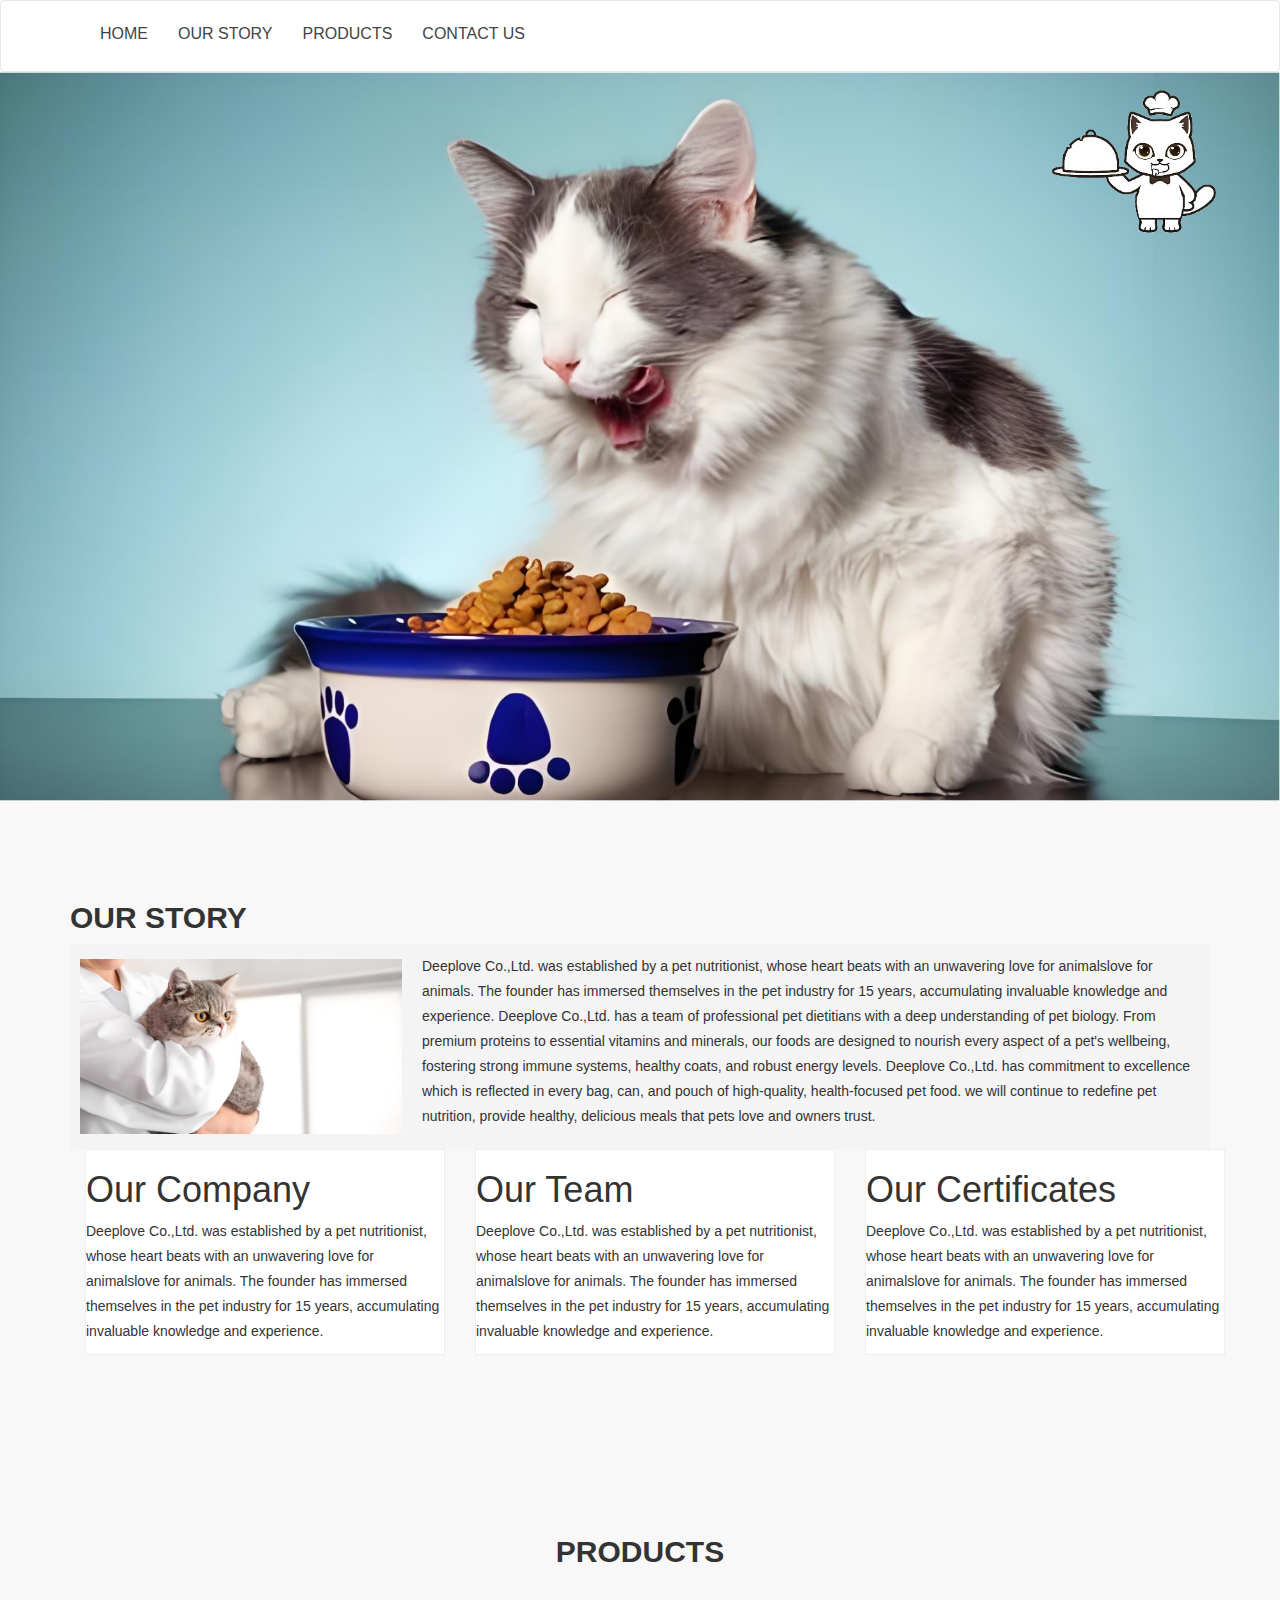
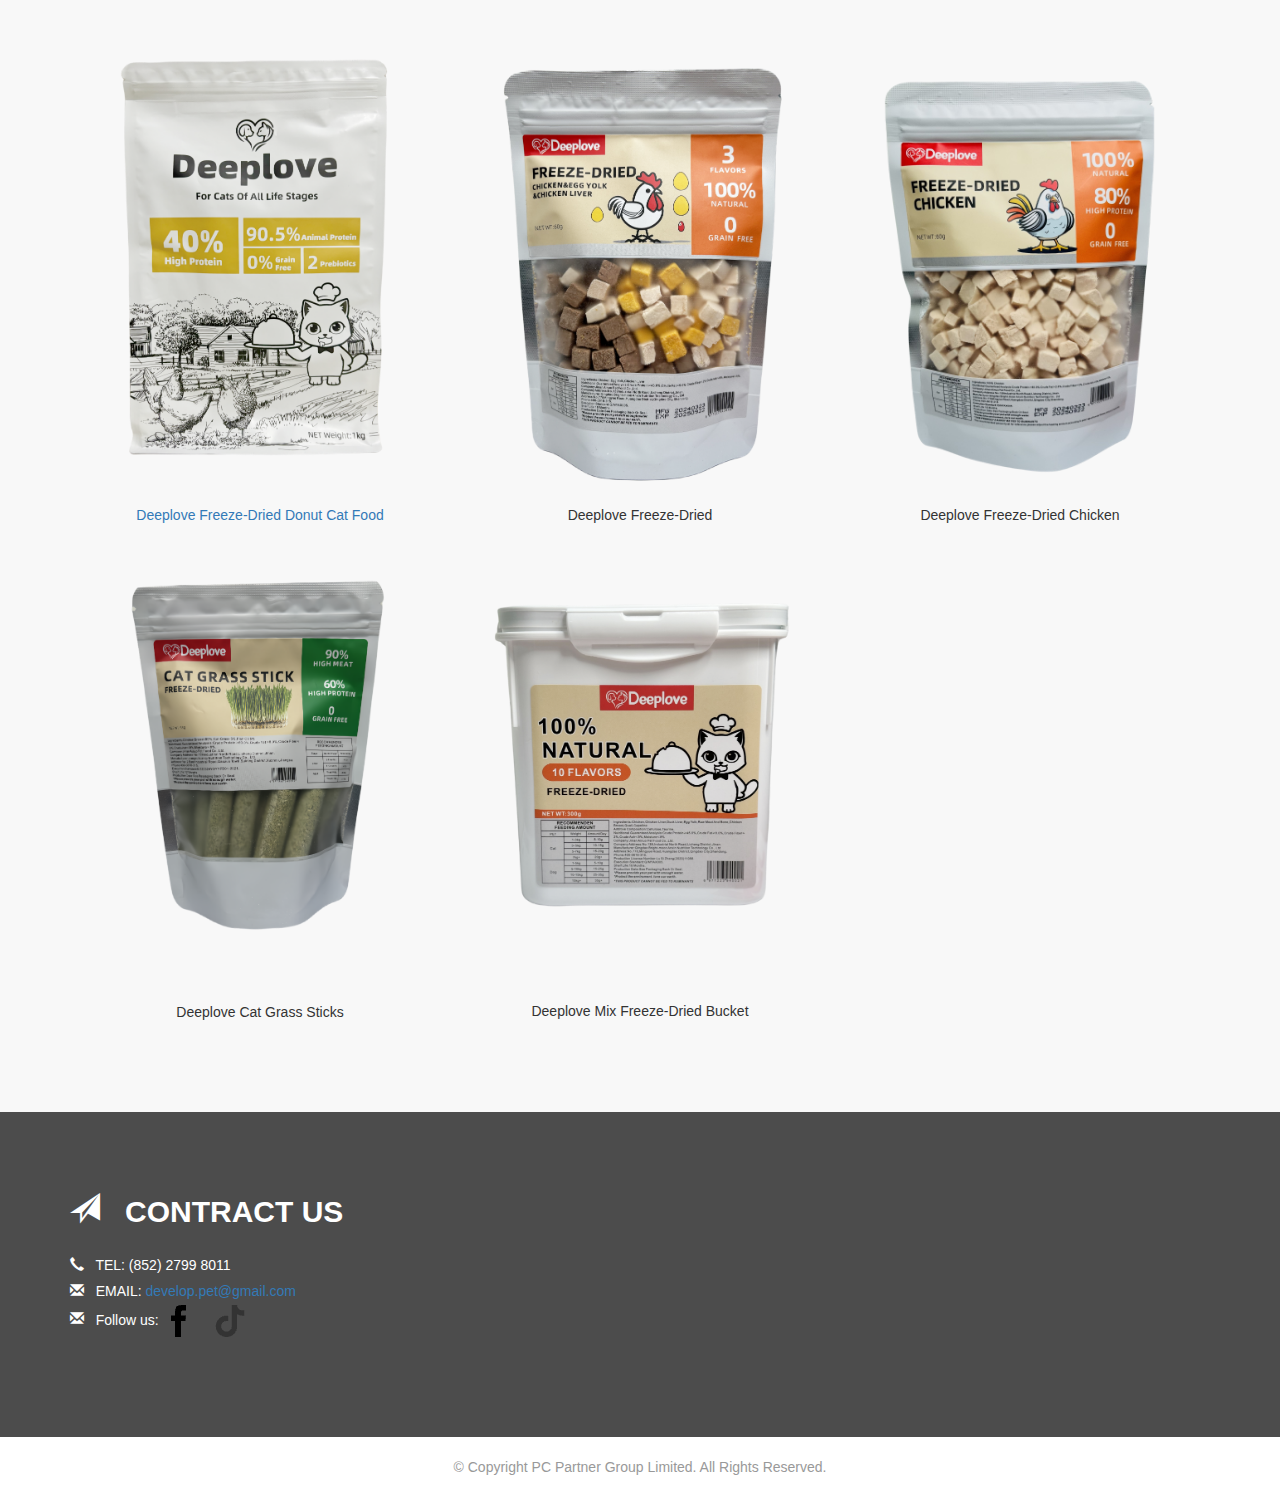
==== index.html @ 7c053e38 "Init Page" ====
<!DOCTYPE html><html lang="zh-TW"><head><title>PC Partner</title>
<meta name="keywords" content="PC Partner" />
<meta name="description" content="PC Partner" />
<meta http-equiv="content-language" content="zh-TW">
<meta http-equiv="Content-Type" content="text/html;charset=UTF-8" />
<meta name="viewport" content="width=device-width, initial-scale=1">
<link rel="stylesheet" href="css/bootstrap.min.css"/>
<link rel="stylesheet" href="css/bootstrap-xinqi.css"/>
<link rel="stylesheet" href="css/animate.css"/>
</head>
<style>
    table {
      width: 100%;
      background-color: #f4f4f4;
      border-collapse: collapse;
    }
    
    td {
      padding: 10px;
    }
    
    td:first-child {
      width: 30%;
      text-align: center;
    }
    
    td:last-child {
      width: 70%;
    }
    
    img {
      max-width: 100%;
      height: auto;
    }
  </style>
<body>
<!--导航-->
<nav class="navbar navbar-default">
    <div class="container">
        <div class="navbar-header">
            <button class="navbar-toggle" data-toggle="collapse" data-target=".navbar-collapse">
                <span class="icon-bar"></span>
                <span class="icon-bar"></span>
                <span class="icon-bar"></span>
            </button>
            <!-- <a href="" class="navbar-brand"><img alt="PC Partner Logo" width="200" height="70" src="images/xqb-logo.png" style="margin-right:20px;"></a> -->
        </div>
        <!--导航-->
        <div class="navbar-collapse collapse">
            <ul class="nav navbar-nav">
                <li><a href="#home">HOME</a></li>
                <li><a href="#html5">OUR STORY</a></li>
                <li><a href="#course">PRODUCTS</a></li>
                <li><a href="#contact">CONTACT US</a></li>
            </ul>
            <!-- <ul class="nav navbar-nav navbar-right">
                <li><a href="javascript:;">電話:(852) 2799 8011</a></li>
            </ul> -->
        </div>
        <!--导航-->
    </div>
</nav>
<!--导航-->

<!--home-->
<section id="home">
    <img src="images/banner.jpg" class="img-responsive" alt=""/>
<!-- <div class="jumbotron banner wow fadeInRight"><div class="container">
<h1>栢能集團有限公司</h1>
<p>栢能科技集團 1997 年於香港成立，並由一家初期少於 300 名員工的合約生產商，發展成現在擁有國際知名的自我品牌集團，並於海外多處設有分部。</p>
<p><a class="btn btn-success btn-lg" href="https://finance.yahoo.com/quote/1263.HK" role="button">PC PARTNER(1263.HK<span id="shijia"></span>)</a></p> -->
</div></div>
</section>
<!--home-->

<!--bbs-->
<!-- <section id="bbs">
    <div class="container">
        <div class="row wow fadeInUp" data-wow-duration="0.5s">
            <div class="col-md-4">
                <a href="javascript:;">
                    <img src="images/index-icon1.png" class="img-responsive" alt=""/>
                    <h3>20 多年的知識和經驗累積</h3>
                    <p>優質產品、創新設計、專業服務和實用的解決方案</p>
                </a>
            </div>
            <div class="col-md-4">
                <a href="javascript:;">
                    <img src="images/index-icon2.png" class="img-responsive" alt=""/>
                    <h3>端到端服務</h3>
                    <p>從提供產品規劃到售後服務，我們管理並加速所有生產流程</p>
                </a>
            </div>
            <div class="col-md-4">
                <a href="javascript:;">
                    <img src="images/index-icon3.png" class="img-responsive" alt=""/>
                    <h3>迅速支援</h3>
                    <p>在美洲、歐洲和亞太地區的重要城市皆設有辦事處</p>
                </a>
            </div>
        </div>
    </div>
</section> -->
<!--bbs-->

<!--html5-->
<section id="html5">
    <div class="container">
        <!-- <div class="col-md-7 wow fadeInLeft"> -->
            <h2>OUR STORY</h2>
            <table>
                <tr>
                  <td><img src="images/xcxyhs.png" alt="图片"></td>
                  <td><p>Deeplove Co.,Ltd. was established by a pet nutritionist, whose heart beats with an unwavering love for animalslove for animals. The founder has immersed themselves in the pet industry for 15 years, accumulating invaluable knowledge and experience.
                    Deeplove Co.,Ltd. has a team of professional pet dietitians with a deep understanding of pet biology. From premium proteins to essential vitamins and minerals, our foods are designed to nourish every aspect of a pet's wellbeing, fostering strong immune systems, healthy coats, and robust energy levels.
                    Deeplove Co.,Ltd. has commitment to excellence which is reflected in every bag, can, and pouch of high-quality, health-focused pet food. we will continue to redefine pet nutrition, provide healthy, delicious meals that pets love and owners trust.</p>
               </td>
                </tr>
              </table>

              <div class="container">
                <div class="row wow fadeIn" data-wow-delay="0.6s">
                    <div class="col-md-4">
                        <div class="course">
                            <h1>Our Company</h1>
                            <p> Deeplove Co.,Ltd. was established by a pet nutritionist, whose heart beats with an unwavering love for animalslove for animals. The founder has immersed themselves in the pet industry for 15 years, accumulating invaluable knowledge and experience.</p>
                            <!-- <img class="case-img" src="images/case1.png" data-src="images/case1-xcxcode.jpg" class="img-responsive" alt="消費電子產品" title="消費電子產品" /> -->
                        </div>
                    </div>
                    <div class="col-md-4">
                        <div class="course">
                            <h1>Our Team</h1>
                            <p> Deeplove Co.,Ltd. was established by a pet nutritionist, whose heart beats with an unwavering love for animalslove for animals. The founder has immersed themselves in the pet industry for 15 years, accumulating invaluable knowledge and experience.</p>
                            <!-- <img class="case-img" src="images/case1.png" data-src="images/case1-xcxcode.jpg" class="img-responsive" alt="消費電子產品" title="消費電子產品" /> -->
                        </div>
                    </div>
                    <div class="col-md-4">
                        <div class="course">
                            <h1>Our Certificates</h1>
                            <p> Deeplove Co.,Ltd. was established by a pet nutritionist, whose heart beats with an unwavering love for animalslove for animals. The founder has immersed themselves in the pet industry for 15 years, accumulating invaluable knowledge and experience.</p>
                            <!-- <img class="case-img" src="images/case1.png" data-src="images/case1-xcxcode.jpg" class="img-responsive" alt="消費電子產品" title="消費電子產品" /> -->
                        </div>
                    </div>
                
                </div>
            </div>
            <!-- <p> </p> -->
            <!-- <p><span class="glyphicon glyphicon-grain mai-icon"></span>1997年，栢能科技集團在香港成立<br>1998年，獲頒 ISO 9001 品質體系統認證<br>2006年，推出自我開發品牌 ZOTAC（索泰）圖像顯示卡</p>
            <p><span class="glyphicon glyphicon-grain mai-icon"></span>2011年，收購亞之傑（ASK）及萬利達（Manli）集團<br>2012年，於香港聯合交易所主板上市<br>2019年，在中國成立雲端運算的合資公司</p>
        </div> -->
        <!-- <div class="col-md-5 wow fadeInRight">
            <img src="images/xcxyhs.png" class="img-responsive" alt=""/>
        </div> -->
    </div>
</section>
<!--html5-->

<!--bootstrap-->
<section id="course">
    <div class="container wow fadeInUp">
        <div class="col-md-12">
            <h2>PRODUCTS</h2>
        </div>
        <div class="col-md-4">
            <a href="./deeplove.html">
                <img src="images/Deeplove.png" class="img-responsive" alt=""/>
                <p>Deeplove Freeze-Dried Donut Cat Food</p>
            </a>
        </div>
        <div class="col-md-4">
            <img src="images/Deeplove-100.png" class="img-responsive" alt=""/>
            <p>Deeplove Freeze-Dried</p>
        </div>
        <div class="col-md-4">
            <img src="images/Deeplove-80.png" class="img-responsive" alt=""/>
            <p>Deeplove Freeze-Dried Chicken</p>
        </div>
    </div>
    <div class="container wow fadeInUp">
        <div class="col-md-4">
            <img src="images/cat.png" class="img-responsive" alt=""/>
            <p>Deeplove Cat Grass Sticks</p>
        </div>
        <div class="col-md-4">
            <img src="images/natural.png" class="img-responsive" alt=""/>
            <p>Deeplove Mix Freeze-Dried Bucket</p>
        </div>
    </div>
</section>
<!--bootstrap-->

<!--contact-->
<section id="contact">
    <div class="lvjing">
        <div class="container">
            <div class="row">
                <div class="col-md-7 wow fadeInLeft animated">
                    <h2>
                        <span class="glyphicon glyphicon-send"></span>
                        &nbsp;
                        CONTRACT US
                    </h2>
                 
                    <address>
                        <p>
                            <span class="glyphicon glyphicon-earphone"></span>
                            &nbsp;
                            TEL: (852) 2799 8011
                        </p>
                        <p>
                            <span class="glyphicon glyphicon-envelope"></span>
                            &nbsp;
                            EMAIL: <a href="mailto:develop.pet@gmail.com" target="_blank">develop.pet@gmail.com</a>
                        </p>
                        <p>
                            <span class="glyphicon glyphicon-envelope"></span>
                            &nbsp;
                            Follow us: <a href="" target="_blank"><img src="./images/facebook.png"></img</a>  &nbsp; &nbsp; <a href="" target="_blank"><img src="./images/douyin.png"></img</a> 
                        </p>
                    </address>
                </div>
                <!-- <div class="col-md-5 wow fadeInRight animated">
                    <img align="right" src="images/contactus.png" class="img-responsive" alt="聯繫我們"/>
                </div> -->
            </div>
        </div>
    </div>
</section>
<!--contact-->

<!--footer-->
<footer>
    <div class="container">
        <div class="row">
            <div class="col-md-12">
                &copy;&nbsp;Copyright PC Partner Group Limited. All Rights Reserved.
            </div>
        </div>
    </div>
</footer>
<!--footer-->

<script src="js/jquery.min.js"></script>
<script src="js/bootstrap.min.js"></script>
<!--<script src="js/jquery.singlePageNav.min.js"></script>-->
<script src="js/wow.min.js"></script>

<script type="text/javascript" src="http://hq.sinajs.cn/list=hk01263" charset="gb2312"></script>

</body></html>
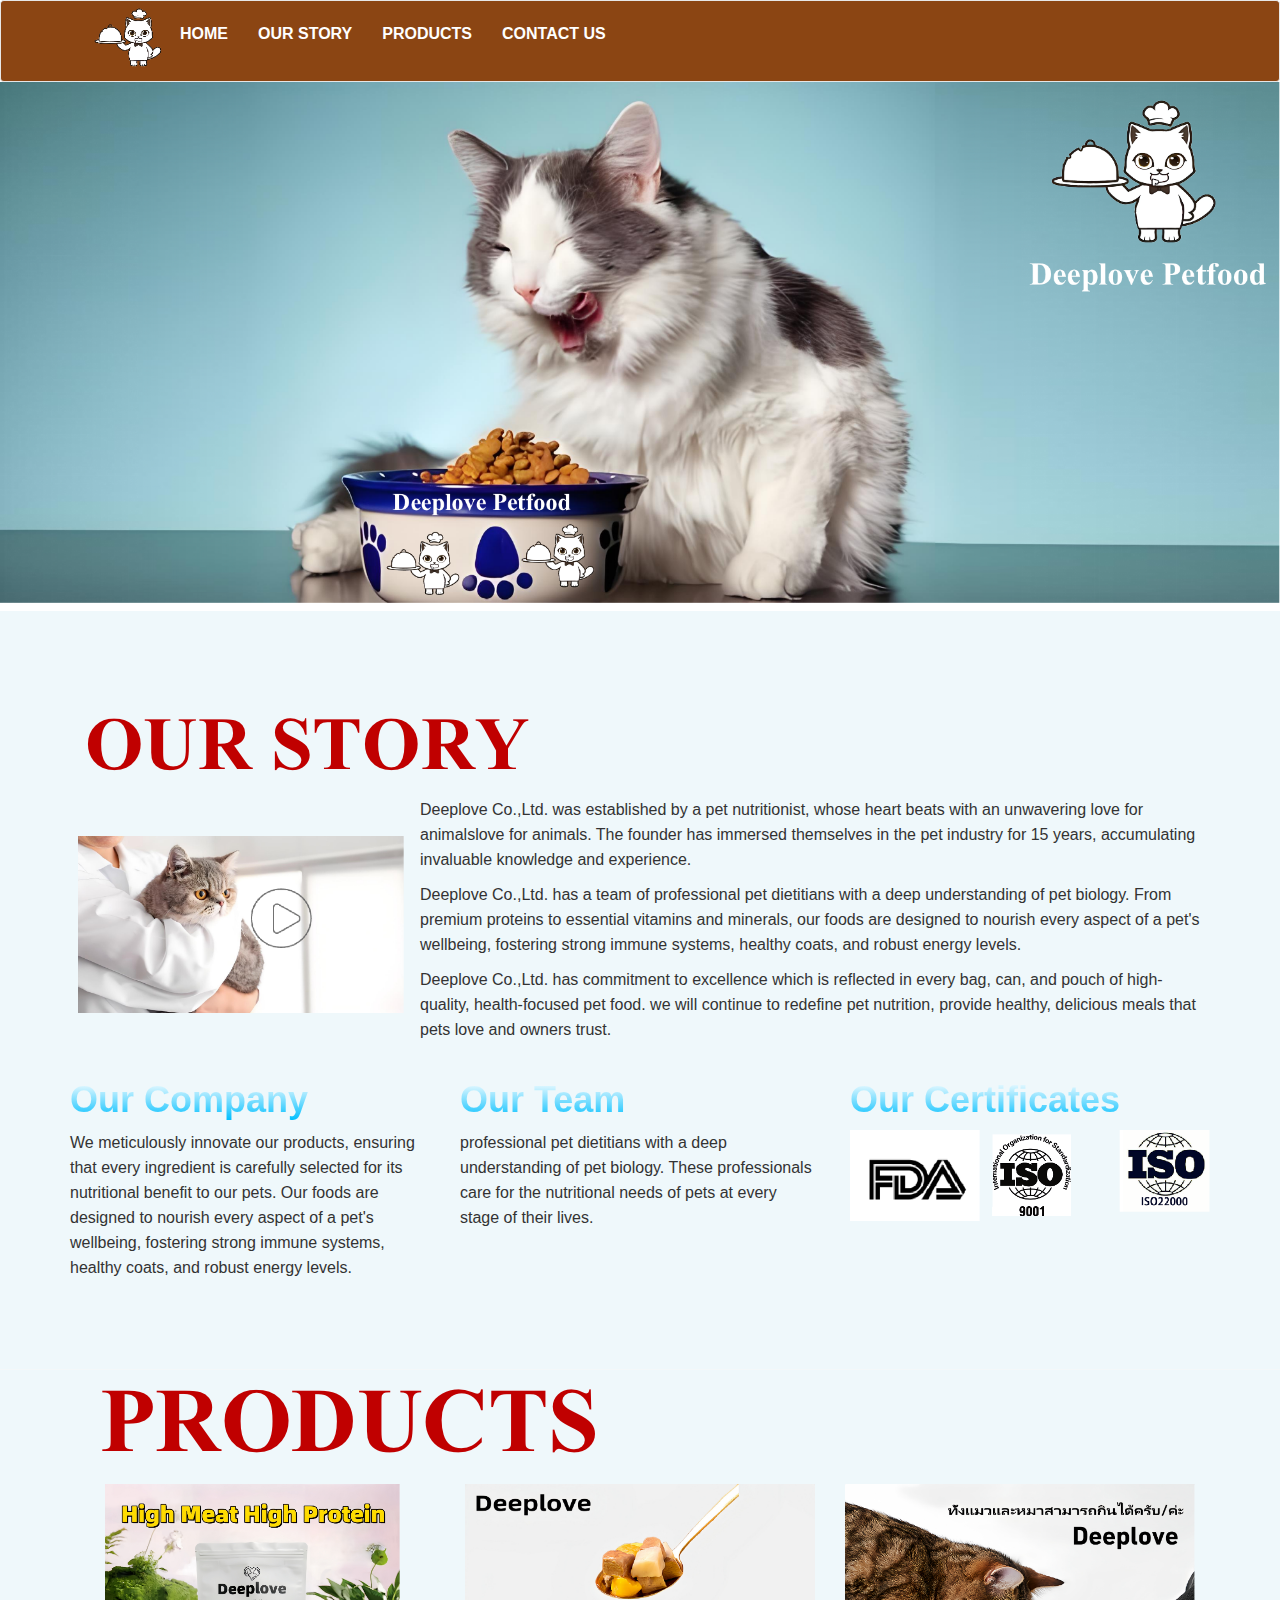
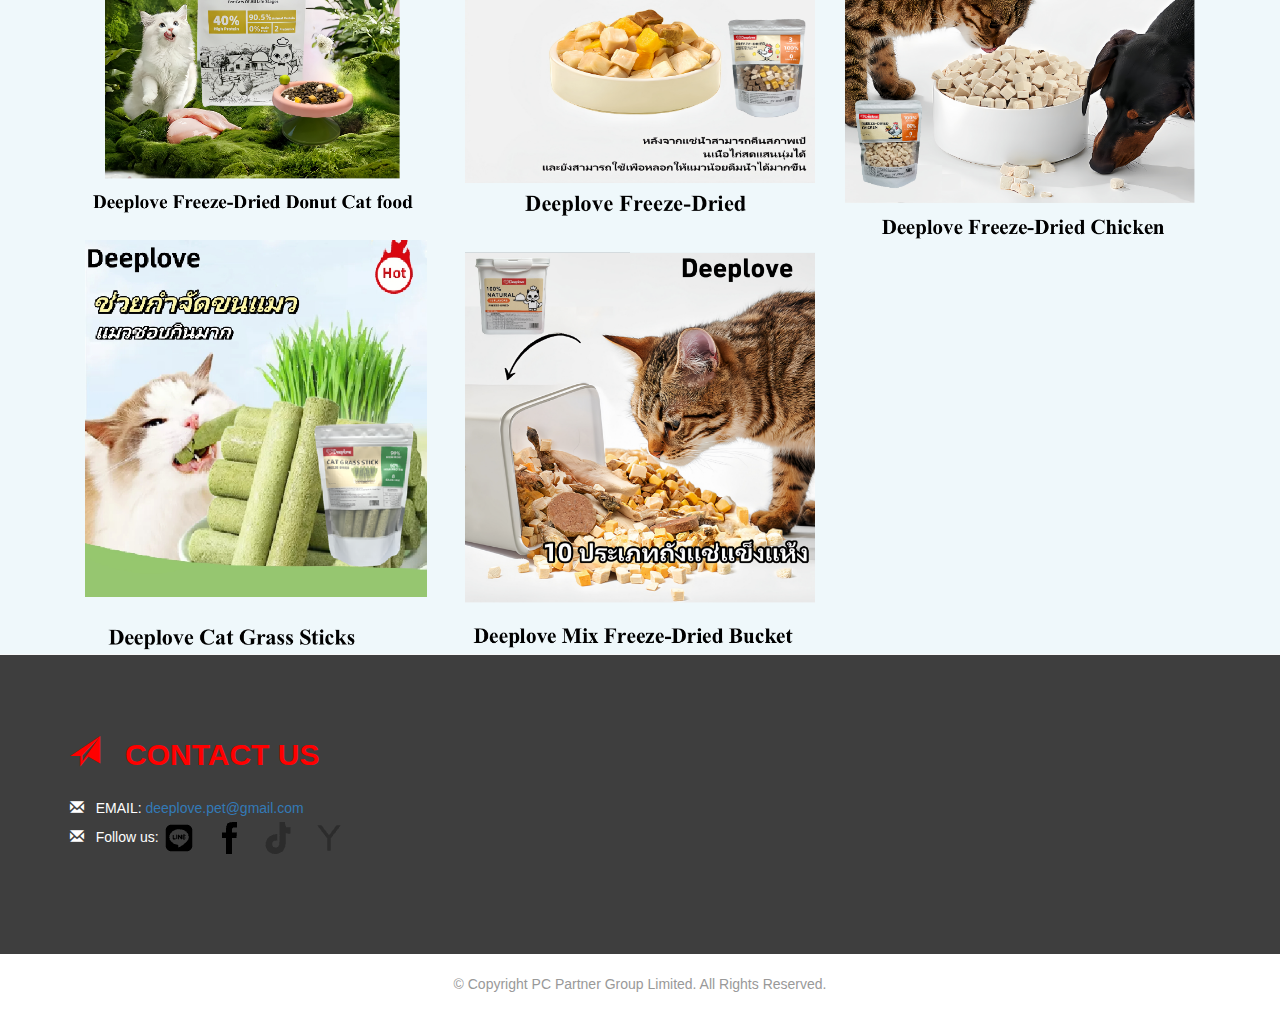
==== commit 2824d888: "First version" ====
--- a/index.html
+++ b/index.html
@@ -11,12 +11,12 @@
 <style>
     table {
       width: 100%;
-      background-color: #f4f4f4;
+      /* background-color: #f4f4f4; */
       border-collapse: collapse;
     }
     
     td {
-      padding: 10px;
+      padding: 8px;
     }
     
     td:first-child {
@@ -34,162 +34,116 @@
     }
   </style>
 <body>
-<!--导航-->
 <nav class="navbar navbar-default">
     <div class="container">
-        <div class="navbar-header">
-            <button class="navbar-toggle" data-toggle="collapse" data-target=".navbar-collapse">
-                <span class="icon-bar"></span>
-                <span class="icon-bar"></span>
-                <span class="icon-bar"></span>
-            </button>
-            <!-- <a href="" class="navbar-brand"><img alt="PC Partner Logo" width="200" height="70" src="images/xqb-logo.png" style="margin-right:20px;"></a> -->
-        </div>
-        <!--导航-->
         <div class="navbar-collapse collapse">
             <ul class="nav navbar-nav">
+                <li><img src="images/symbol_resized.png" class="img-responsive" alt=""/></li>
                 <li><a href="#home">HOME</a></li>
                 <li><a href="#html5">OUR STORY</a></li>
-                <li><a href="#course">PRODUCTS</a></li>
+                <li><a href="#products">PRODUCTS</a></li>
                 <li><a href="#contact">CONTACT US</a></li>
             </ul>
-            <!-- <ul class="nav navbar-nav navbar-right">
-                <li><a href="javascript:;">電話:(852) 2799 8011</a></li>
-            </ul> -->
-        </div>
-        <!--导航-->
+        </div>
     </div>
 </nav>
-<!--导航-->
-
-<!--home-->
+
 <section id="home">
-    <img src="images/banner.jpg" class="img-responsive" alt=""/>
-<!-- <div class="jumbotron banner wow fadeInRight"><div class="container">
-<h1>栢能集團有限公司</h1>
-<p>栢能科技集團 1997 年於香港成立，並由一家初期少於 300 名員工的合約生產商，發展成現在擁有國際知名的自我品牌集團，並於海外多處設有分部。</p>
-<p><a class="btn btn-success btn-lg" href="https://finance.yahoo.com/quote/1263.HK" role="button">PC PARTNER(1263.HK<span id="shijia"></span>)</a></p> -->
-</div></div>
-</section>
-<!--home-->
-
-<!--bbs-->
-<!-- <section id="bbs">
-    <div class="container">
-        <div class="row wow fadeInUp" data-wow-duration="0.5s">
-            <div class="col-md-4">
-                <a href="javascript:;">
-                    <img src="images/index-icon1.png" class="img-responsive" alt=""/>
-                    <h3>20 多年的知識和經驗累積</h3>
-                    <p>優質產品、創新設計、專業服務和實用的解決方案</p>
-                </a>
-            </div>
-            <div class="col-md-4">
-                <a href="javascript:;">
-                    <img src="images/index-icon2.png" class="img-responsive" alt=""/>
-                    <h3>端到端服務</h3>
-                    <p>從提供產品規劃到售後服務，我們管理並加速所有生產流程</p>
-                </a>
-            </div>
-            <div class="col-md-4">
-                <a href="javascript:;">
-                    <img src="images/index-icon3.png" class="img-responsive" alt=""/>
-                    <h3>迅速支援</h3>
-                    <p>在美洲、歐洲和亞太地區的重要城市皆設有辦事處</p>
-                </a>
-            </div>
-        </div>
-    </div>
-</section> -->
-<!--bbs-->
-
-<!--html5-->
+    <img src="images/bg.png" class="img-responsive" alt=""/>
+</section>
+
 <section id="html5">
     <div class="container">
-        <!-- <div class="col-md-7 wow fadeInLeft"> -->
-            <h2>OUR STORY</h2>
+            <!-- <h2>STORY</h2> -->
+            
+            <img src="images/story-head.png" class="img-responsive" alt=""/>
             <table>
                 <tr>
-                  <td><img src="images/xcxyhs.png" alt="图片"></td>
-                  <td><p>Deeplove Co.,Ltd. was established by a pet nutritionist, whose heart beats with an unwavering love for animalslove for animals. The founder has immersed themselves in the pet industry for 15 years, accumulating invaluable knowledge and experience.
-                    Deeplove Co.,Ltd. has a team of professional pet dietitians with a deep understanding of pet biology. From premium proteins to essential vitamins and minerals, our foods are designed to nourish every aspect of a pet's wellbeing, fostering strong immune systems, healthy coats, and robust energy levels.
-                    Deeplove Co.,Ltd. has commitment to excellence which is reflected in every bag, can, and pouch of high-quality, health-focused pet food. we will continue to redefine pet nutrition, provide healthy, delicious meals that pets love and owners trust.</p>
-               </td>
+                  <td>
+                    <a href="images/story.mp4">
+                        <img src="images/story-info.png" alt="图片">
+                    </a>
+                  </td>
+                  <td>
+                   <p style="font-size: 16px">Deeplove Co.,Ltd. was established by a pet nutritionist, whose heart beats with an unwavering love for animalslove for animals. The founder has immersed themselves in the pet industry for 15 years, accumulating invaluable knowledge and experience.</p>
+                   <p style="font-size: 16px"> Deeplove Co.,Ltd. has a team of professional pet dietitians with a deep understanding of pet biology. From premium proteins to essential vitamins and minerals, our foods are designed to nourish every aspect of a pet's wellbeing, fostering strong immune systems, healthy coats, and robust energy levels.</p>
+                   <p style="font-size: 16px"> Deeplove Co.,Ltd. has commitment to excellence which is reflected in every bag, can, and pouch of high-quality, health-focused pet food. we will continue to redefine pet nutrition, provide healthy, delicious meals that pets love and owners trust.</p>
+                  </td>
                 </tr>
               </table>
 
-              <div class="container">
+             
                 <div class="row wow fadeIn" data-wow-delay="0.6s">
                     <div class="col-md-4">
-                        <div class="course">
-                            <h1>Our Company</h1>
-                            <p> Deeplove Co.,Ltd. was established by a pet nutritionist, whose heart beats with an unwavering love for animalslove for animals. The founder has immersed themselves in the pet industry for 15 years, accumulating invaluable knowledge and experience.</p>
-                            <!-- <img class="case-img" src="images/case1.png" data-src="images/case1-xcxcode.jpg" class="img-responsive" alt="消費電子產品" title="消費電子產品" /> -->
+                        <div>
+                            <h1 style="background: linear-gradient(to bottom, white, #00BFFF); /* 渐变色 */
+                            -webkit-background-clip: text; /* 背景裁切到文字 */
+                            -webkit-text-fill-color: transparent; /* 文字填充透明 */
+                            font-weight: bold; /* 加粗 */">Our Company </h1>
+                            <p style="font-size: 16px">We meticulously innovate our products, ensuring that every ingredient is carefully selected for its nutritional benefit to our pets. Our foods are designed to nourish every aspect of a pet's wellbeing, fostering strong immune systems, healthy coats, and robust energy levels. </p>
                         </div>
                     </div>
                     <div class="col-md-4">
-                        <div class="course">
-                            <h1>Our Team</h1>
-                            <p> Deeplove Co.,Ltd. was established by a pet nutritionist, whose heart beats with an unwavering love for animalslove for animals. The founder has immersed themselves in the pet industry for 15 years, accumulating invaluable knowledge and experience.</p>
+                            <h1 style="background: linear-gradient(to bottom, white, #00BFFF); /* 渐变色 */
+                            -webkit-background-clip: text; /* 背景裁切到文字 */
+                            -webkit-text-fill-color: transparent; /* 文字填充透明 */
+                            font-weight: bold; /* 加粗 */">Our Team </h1>
+                            <p style="font-size: 16px"> professional pet dietitians with a deep understanding of pet biology. These professionals care for the nutritional needs of pets at every stage of their lives. </p>
                             <!-- <img class="case-img" src="images/case1.png" data-src="images/case1-xcxcode.jpg" class="img-responsive" alt="消費電子產品" title="消費電子產品" /> -->
-                        </div>
                     </div>
                     <div class="col-md-4">
-                        <div class="course">
-                            <h1>Our Certificates</h1>
-                            <p> Deeplove Co.,Ltd. was established by a pet nutritionist, whose heart beats with an unwavering love for animalslove for animals. The founder has immersed themselves in the pet industry for 15 years, accumulating invaluable knowledge and experience.</p>
-                            <!-- <img class="case-img" src="images/case1.png" data-src="images/case1-xcxcode.jpg" class="img-responsive" alt="消費電子產品" title="消費電子產品" /> -->
-                        </div>
+                            <h1 style="background: linear-gradient(to bottom, white, #00BFFF); /* 渐变色 */
+                            -webkit-background-clip: text; /* 背景裁切到文字 */
+                            -webkit-text-fill-color: transparent; /* 文字填充透明 */
+                            font-weight: bold; /* 加粗 */">Our Certificates </h1>
+                       
+                            <img class="case-img" src="images/certificates.png" data-src="images/case1-xcxcode.jpg" class="img-responsive" alt="消費電子產品" title="消費電子產品" />
                     </div>
-                
                 </div>
-            </div>
-            <!-- <p> </p> -->
-            <!-- <p><span class="glyphicon glyphicon-grain mai-icon"></span>1997年，栢能科技集團在香港成立<br>1998年，獲頒 ISO 9001 品質體系統認證<br>2006年，推出自我開發品牌 ZOTAC（索泰）圖像顯示卡</p>
-            <p><span class="glyphicon glyphicon-grain mai-icon"></span>2011年，收購亞之傑（ASK）及萬利達（Manli）集團<br>2012年，於香港聯合交易所主板上市<br>2019年，在中國成立雲端運算的合資公司</p>
-        </div> -->
-        <!-- <div class="col-md-5 wow fadeInRight">
-            <img src="images/xcxyhs.png" class="img-responsive" alt=""/>
-        </div> -->
-    </div>
-</section>
-<!--html5-->
-
-<!--bootstrap-->
-<section id="course">
+    </div>
+</section>
+
+<section id="products">
     <div class="container wow fadeInUp">
         <div class="col-md-12">
-            <h2>PRODUCTS</h2>
-        </div>
-        <div class="col-md-4">
-            <a href="./deeplove.html">
-                <img src="images/Deeplove.png" class="img-responsive" alt=""/>
-                <p>Deeplove Freeze-Dried Donut Cat Food</p>
+            <!-- <h2>PRODUCTS</h2> -->
+            <img src="images/products.png" class="img-responsive" alt=""/>
+        </div>
+        <div class="col-md-4">
+            <a href="./donut-cat-food.html">
+                <img src="images/donut-cat-food.png" class="img-responsive" alt=""/>
+                <!-- <p style="">Deeplove Freeze-Dried Donut Cat Food</p> -->
             </a>
         </div>
         <div class="col-md-4">
-            <img src="images/Deeplove-100.png" class="img-responsive" alt=""/>
-            <p>Deeplove Freeze-Dried</p>
-        </div>
-        <div class="col-md-4">
-            <img src="images/Deeplove-80.png" class="img-responsive" alt=""/>
-            <p>Deeplove Freeze-Dried Chicken</p>
+            <a href="./freeze-dried.html">
+            <img src="images/freeze-dried.png" class="img-responsive" alt=""/>
+        </a>
+            <!-- <p>Deeplove Freeze-Dried</p> -->
+        </div>
+        <div class="col-md-4">
+            <a href="./freeze-dried-chicken.html">
+            <img src="images/freeze-dried-chicken.png" class="img-responsive" alt=""/>
+        </a>
+            <!-- <p>Deeplove Freeze-Dried Chicken</p> -->
         </div>
     </div>
     <div class="container wow fadeInUp">
         <div class="col-md-4">
-            <img src="images/cat.png" class="img-responsive" alt=""/>
-            <p>Deeplove Cat Grass Sticks</p>
-        </div>
-        <div class="col-md-4">
-            <img src="images/natural.png" class="img-responsive" alt=""/>
-            <p>Deeplove Mix Freeze-Dried Bucket</p>
-        </div>
-    </div>
-</section>
-<!--bootstrap-->
-
-<!--contact-->
+            <a href="./cat-grass.html">
+            <img src="images/cat-grass.png" class="img-responsive" alt=""/>
+        </a>
+            <!-- <p>Deeplove Cat Grass Sticks</p> -->
+        </div>
+        <div class="col-md-4">
+            <a href="./cat-bucket.html">
+            <img src="images/cat-bucket.png" class="img-responsive" alt=""/>
+        </a>
+            <!-- <p>Deeplove Mix Freeze-Dried Bucket</p> -->
+        </div>
+    </div>
+</section>
+
 <section id="contact">
     <div class="lvjing">
         <div class="container">
@@ -198,26 +152,27 @@
                     <h2>
                         <span class="glyphicon glyphicon-send"></span>
                         &nbsp;
-                        CONTRACT US
+                        CONTACT US
                     </h2>
                  
                     <address>
-                        <p>
+                        <!-- <p>
                             <span class="glyphicon glyphicon-earphone"></span>
                             &nbsp;
                             TEL: (852) 2799 8011
+                        </p> -->
+                        <p>
+                            <span class="glyphicon glyphicon-envelope"></span>
+                            &nbsp;
+                            EMAIL: <a href="mailto:deeplove.pet@gmail.com" target="_blank">deeplove.pet@gmail.com</a>
                         </p>
                         <p>
                             <span class="glyphicon glyphicon-envelope"></span>
                             &nbsp;
-                            EMAIL: <a href="mailto:develop.pet@gmail.com" target="_blank">develop.pet@gmail.com</a>
-                        </p>
-                        <p>
-                            <span class="glyphicon glyphicon-envelope"></span>
-                            &nbsp;
-                            Follow us: <a href="" target="_blank"><img src="./images/facebook.png"></img</a>  &nbsp; &nbsp; <a href="" target="_blank"><img src="./images/douyin.png"></img</a> 
+                            Follow us: <a href="https://line.me/ti/p/KxtE05ks6z" target="_blank"><img src="./images/line.png"></img</a>  &nbsp; &nbsp; <a href="https://www.facebook.com/share/v/5EpeCR9JBpWWA47B/" target="_blank"><img src="./images/facebook.png"></img</a> &nbsp; &nbsp;<a href="https://www.tiktok.com/@deeplove.official" target="_blank"><img src="./images/ticktok.png"></img</a>  &nbsp; &nbsp; <a href="https://youtube.com/@deeploveforpet?si=wvnUWiPMmJKVeCWK" target="_blank"><img src="./images/youtube.png"></img</a> 
                         </p>
                     </address>
+
                 </div>
                 <!-- <div class="col-md-5 wow fadeInRight animated">
                     <img align="right" src="images/contactus.png" class="img-responsive" alt="聯繫我們"/>
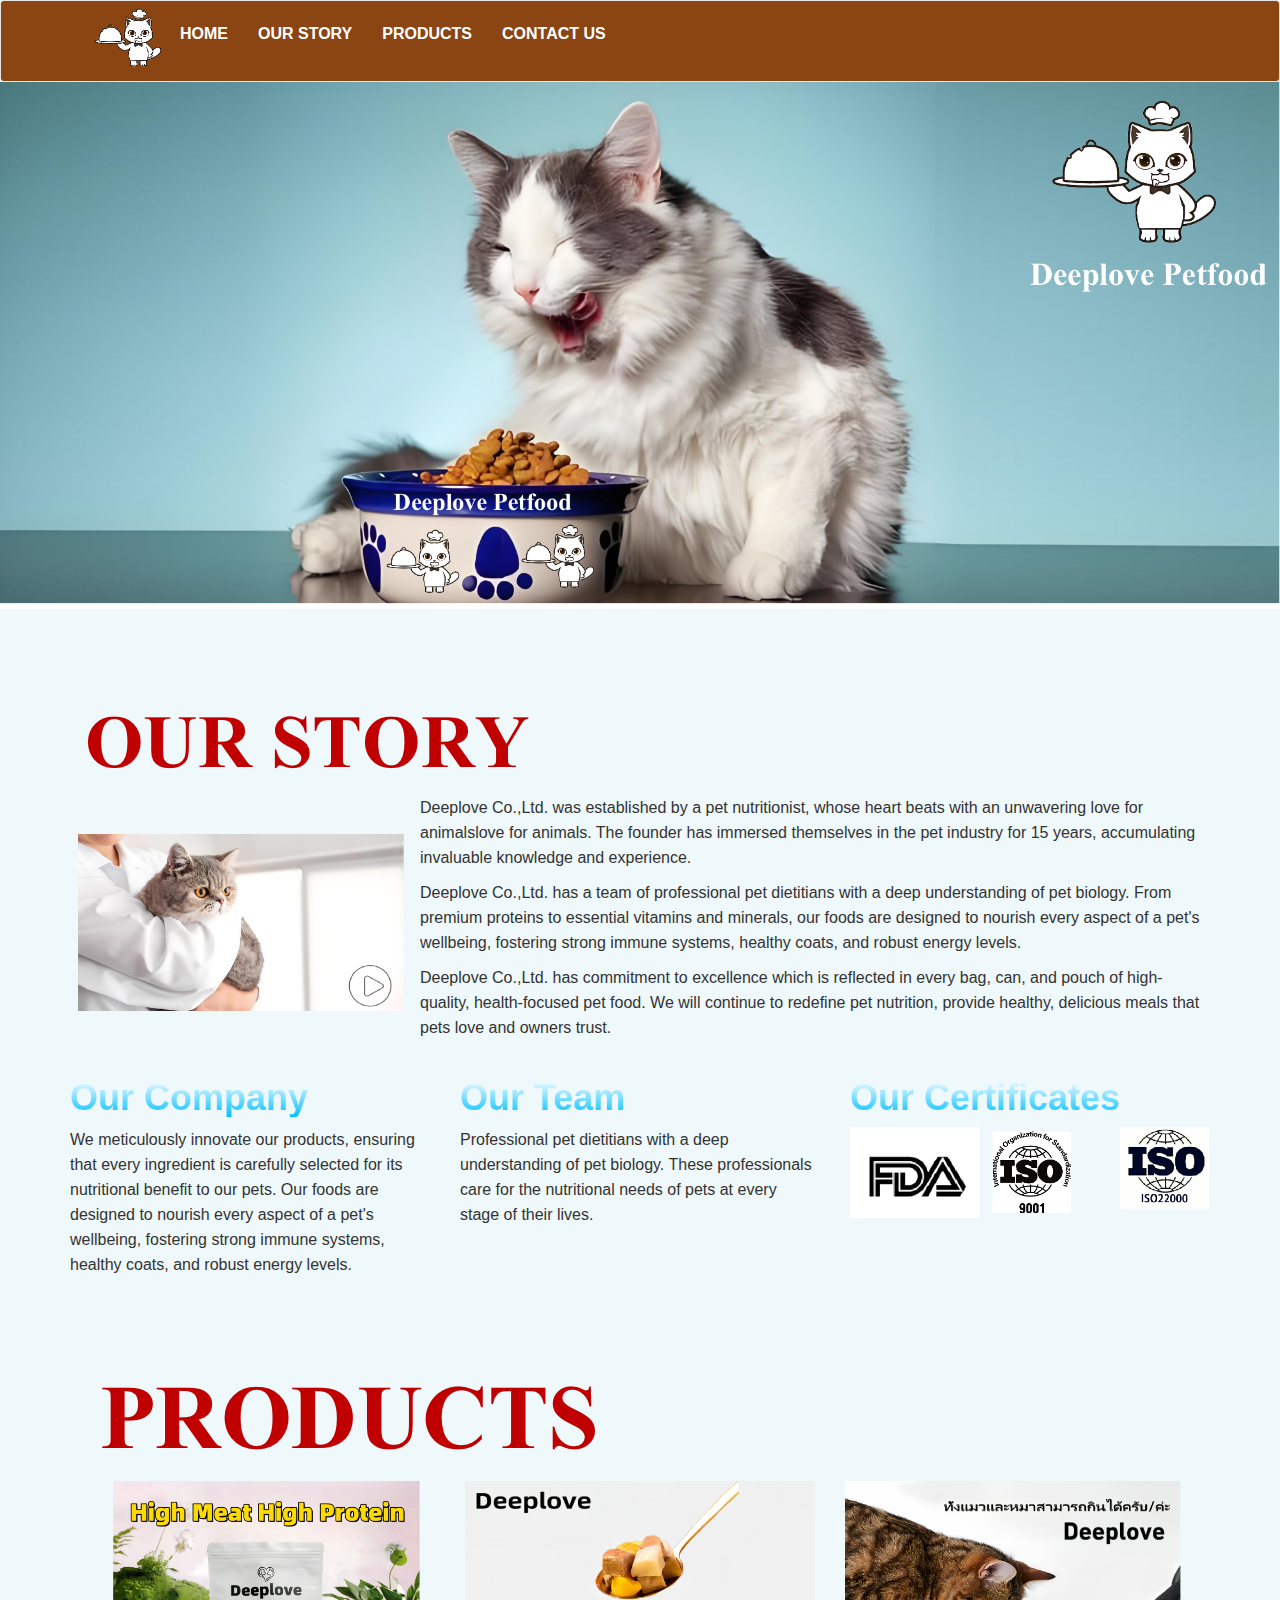
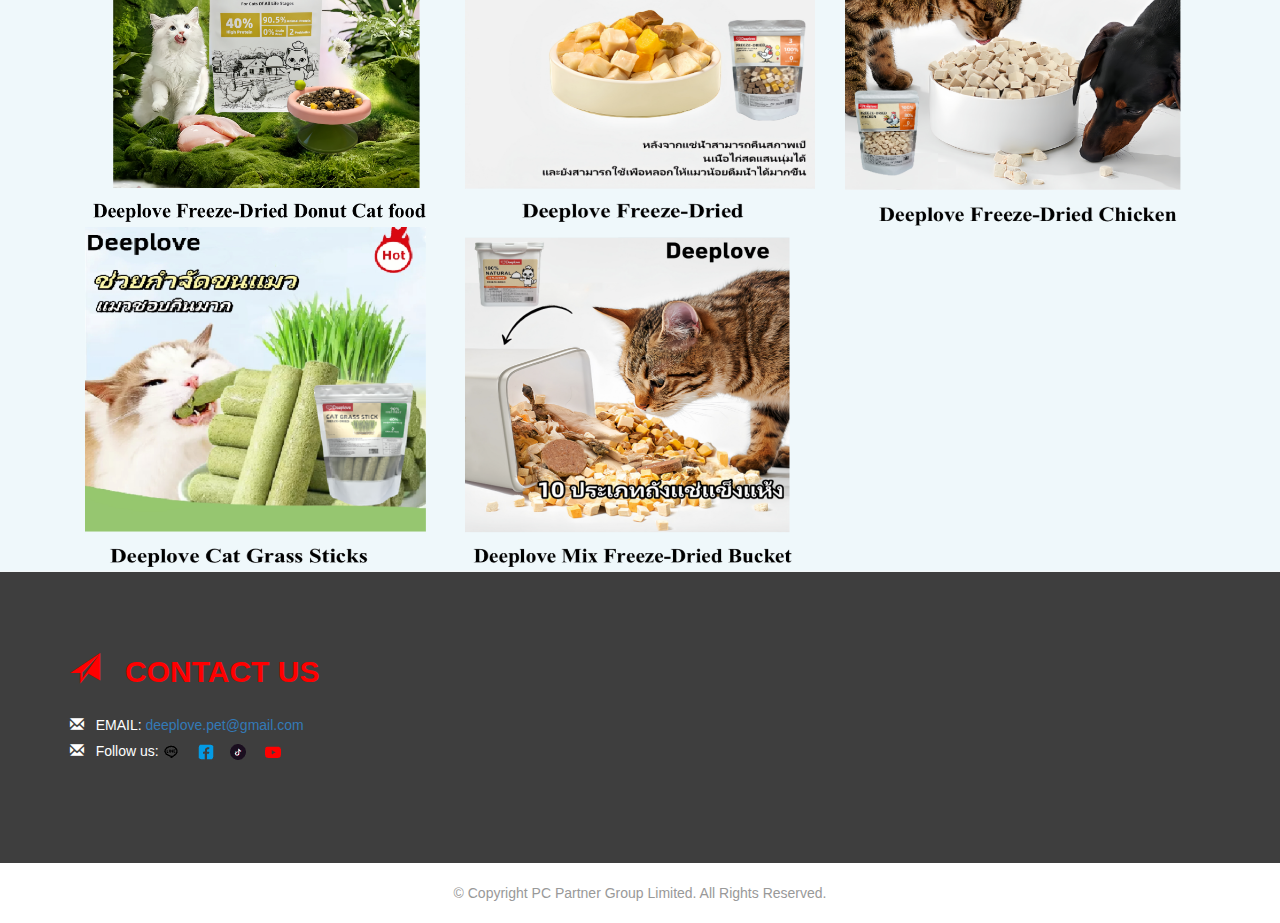
==== commit a78b813a: "Fix figure" ====
--- a/index.html
+++ b/index.html
@@ -32,6 +32,256 @@
       max-width: 100%;
       height: auto;
     }
+
+    body{
+    font-family: 'Microsoft YaHei', sans-serif;
+}
+h2 {
+    color: red; /* 大红色 */
+    font-weight: bold; /* 加粗 */
+}
+
+.mai-icon{
+    background: #38f;
+    color: #fff;
+    border-radius: 50%;
+    width: 40px;
+    height: 40px;
+    text-align: center;
+    line-height: 40px;
+    margin-right: 20px;
+}
+/*����*/
+.navbar{margin-bottom: 0;border-bottom: 1px solid #e6e6e6;}
+.navbar-default{
+    /* background-color: #fff; */
+    background-color: #8B4513; /* 红褐色背景 */
+            /* padding: 10px; */
+    /* box-shadow: 0px 2px 8px 0px rgba(50,50,50,0.25); */
+}
+.navbar-default .navbar-brand {
+    font-size: 30px;
+    font-weight: bold;
+    color: #38f;
+    height: 70px;
+    line-height: 35px;padding:0;
+}
+.navbar-default .navbar-nav>li>a {
+    /* font-size: 16px;
+    color: #444;
+    height: 70px;
+    line-height: 35px; */
+    background-color: #8B4513;
+    color: white; /* 链接颜色为白色 */
+    height: 70px;
+    font-size: 16px;
+    line-height: 35px;
+    /* text-decoration: none;
+    padding: 5px 10px; */
+    font-weight: bold; /* 加粗 */
+}
+.navbar-default .navbar-nav>li>a:hover{color: #38f;}
+
+.navbar-toggle{
+    margin-top: 17px;
+}
+.banner{text-align:center;color: #fff;background:url(../images/bg.png);background-size:100% 100%;}
+.lvjing{
+    width: 100%;
+    height: 100%;
+    background: rgba(0, 0, 0, 0.756);
+    padding: 80px 0;
+}
+/*home*/
+/* #home{
+    margin-top: 70px;
+    background: url("../images/home-bg.jpg");
+    background-size: cover;
+    color: #ffffff;
+    text-align: center;
+    width: 100%;
+}
+#home h1{
+    font-weight: bold;
+    margin-top: 0;
+    margin-bottom: 25px;
+}
+#home p{
+    font-weight: 400;
+    line-height: 35px;
+}
+#home img{
+    margin-top: 30px;
+    display: inline-block;
+} */
+/*bbs*/
+#bbs{
+    padding: 80px 0;
+    text-align: center;
+}
+#bbs .col-md-4{
+    padding: 15px;
+}
+#bbs .col-md-4:hover{
+    background: #f1f1f1;
+    box-shadow: 1px 1px 4px #ccc;
+}
+
+#bbs a{
+    color: #212121;
+    text-decoration: none;
+}
+#bbs img{
+    margin: 0 auto;
+}
+
+/*HTML5 + bootstrap*/
+#html5{
+    background: #f8f8f8;
+    background-image: url('../images/story-bg.png'); /* 使用背景图片 */
+            background-size: cover; /* 使背景图片覆盖整个区域 */
+            background-position: center; /* 图片居中 */
+}
+#products{
+    background: #f8f8f8;
+    background-image: url('../images/story-bg.png'); /* 使用背景图片 */
+            background-size: cover; /* 使背景图片覆盖整个区域 */
+            background-position: center; /* 图片居中 */
+}
+#html5 , #bootstrap{
+    padding: 80px 0;
+}
+#html5 h2 , #bootstrap h2{
+    font-weight: bold;
+}
+#html5 p  , #bootstrap p{
+    line-height: 25px;
+}
+
+
+/*course*/
+#course{
+    background: #f8f8f8;
+    padding: 80px 0;
+    text-align: center;
+}
+#course h2{
+    font-weight: bold;
+    padding-bottom: 60px;
+}
+#course .col-md-3{
+    margin-bottom: 20px;
+}
+.course {
+    background: #ffffff;
+    border: 1px solid #eee;
+}
+#course .btn{
+    background: transparent;
+    border: 1px solid #38f;
+    border-radius: 0px;
+    color: #38f;
+    margin-top: 20px;
+    margin-bottom: 30px;
+    padding: 8px 40px;
+    transition: all 0.3s;
+}
+#course .btn:hover{
+    background: #38f;
+    color: #fff;
+}
+.course .case-img{width:100%;height:auto;}
+
+/*app*/
+#app{
+    padding: 80px 0;
+}
+#app h2{
+    font-weight: bold;
+    padding-bottom: 30px;
+}
+#app .btn{
+    margin: 10px 0;
+    background: rgb(64, 210, 177);
+    border-color: rgb(64, 210, 177);
+    border-radius: 0;
+    padding: 6px 30px;
+    transition: all 0.3s;
+}
+#app .btn:hover{
+    background: rgb(44, 142, 120);
+}
+
+/*contact*/
+#contact{
+    background: url("../images/contact-bg.jpg") no-repeat;
+    background-size: cover;
+    color: #ffffff;
+}
+#contact h2{
+    font-weight: bold;
+    margin-top: 0;
+    margin-bottom: 25px;
+}
+#contact p{
+    line-height:24px;
+    margin-bottom:2px;
+}
+#contact .form-control {
+    border: none;
+    border-radius: 0;
+    height: 50px;
+    margin-bottom: 20px;
+}
+#contact textarea.form-control{
+    height: auto;
+}
+#contact input[type="submit"]{
+    background: #40D2B1;
+    color: #fff;
+    font-weight: bold;
+    transition: all 0.3s;
+}
+#contact input[type="submit"]:hover{
+    background: rgb(44, 142, 120);
+}
+
+/*footer*/
+footer{
+    font-weight: 400;
+    text-align: center;
+    padding:20px;
+    color:#999;
+}
+
+.carousel {
+    position: relative;
+    width: 300px; /* 上面图片的宽度 */
+    height: 300px; /* 上面图片的高度 */
+    margin: 20px auto;
+    overflow: hidden;
+}
+.carousel img {
+    width: 100%;
+    height: 100%;
+    object-fit: cover;
+    transition: transform 0.5s ease; /* 平滑过渡效果 */
+}
+.thumbnails {
+    display: flex;
+    justify-content: center;
+    margin-top: 10px;
+}
+.thumbnails img {
+    width: 60px; /* 缩略图宽度 */
+    height: 60px; /* 缩略图高度 */
+    cursor: pointer;
+    margin: 0 5px;
+    transition: transform 0.3s;
+}
+.thumbnails img:hover {
+    transform: scale(1.1); /* 鼠标悬停时放大 */
+}
   </style>
 <body>
 <nav class="navbar navbar-default">
@@ -67,7 +317,7 @@
                   <td>
                    <p style="font-size: 16px">Deeplove Co.,Ltd. was established by a pet nutritionist, whose heart beats with an unwavering love for animalslove for animals. The founder has immersed themselves in the pet industry for 15 years, accumulating invaluable knowledge and experience.</p>
                    <p style="font-size: 16px"> Deeplove Co.,Ltd. has a team of professional pet dietitians with a deep understanding of pet biology. From premium proteins to essential vitamins and minerals, our foods are designed to nourish every aspect of a pet's wellbeing, fostering strong immune systems, healthy coats, and robust energy levels.</p>
-                   <p style="font-size: 16px"> Deeplove Co.,Ltd. has commitment to excellence which is reflected in every bag, can, and pouch of high-quality, health-focused pet food. we will continue to redefine pet nutrition, provide healthy, delicious meals that pets love and owners trust.</p>
+                   <p style="font-size: 16px"> Deeplove Co.,Ltd. has commitment to excellence which is reflected in every bag, can, and pouch of high-quality, health-focused pet food. We will continue to redefine pet nutrition, provide healthy, delicious meals that pets love and owners trust.</p>
                   </td>
                 </tr>
               </table>
@@ -88,7 +338,7 @@
                             -webkit-background-clip: text; /* 背景裁切到文字 */
                             -webkit-text-fill-color: transparent; /* 文字填充透明 */
                             font-weight: bold; /* 加粗 */">Our Team </h1>
-                            <p style="font-size: 16px"> professional pet dietitians with a deep understanding of pet biology. These professionals care for the nutritional needs of pets at every stage of their lives. </p>
+                            <p style="font-size: 16px"> Professional pet dietitians with a deep understanding of pet biology. These professionals care for the nutritional needs of pets at every stage of their lives. </p>
                             <!-- <img class="case-img" src="images/case1.png" data-src="images/case1-xcxcode.jpg" class="img-responsive" alt="消費電子產品" title="消費電子產品" /> -->
                     </div>
                     <div class="col-md-4">
